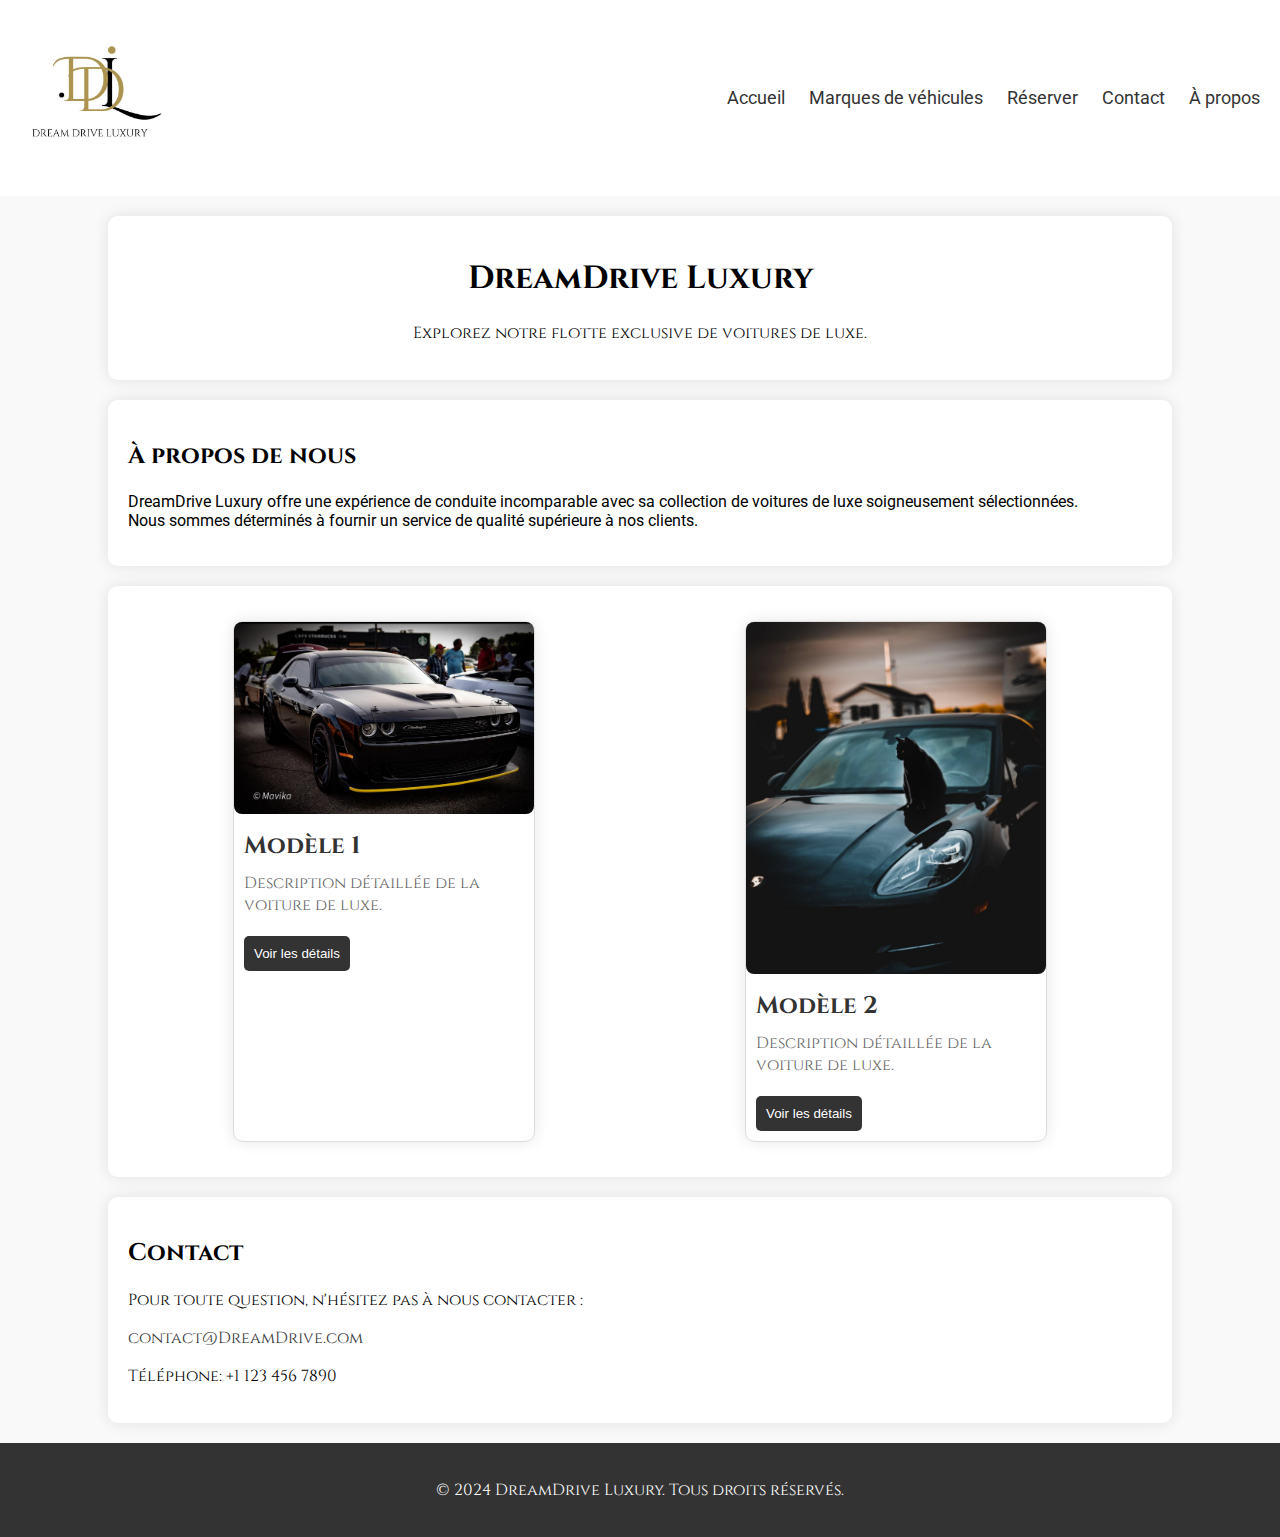
==== index.html @ fb0fb5c0 "update Header/ Menu et font" ====
<!DOCTYPE html>
<html lang="fr">
<head>
    <meta charset="UTF-8">
    <meta name="viewport" content="width=device-width, initial-scale=1.0">
    <link rel="preconnect" href="https://fonts.googleapis.com">
    <link rel="preconnect" href="https://fonts.gstatic.com" crossorigin>
    <link rel="preconnect" href="https://fonts.googleapis.com">
<link rel="preconnect" href="https://fonts.gstatic.com" crossorigin>
<link href="https://fonts.googleapis.com/css2?family=Cinzel:wght@400;600;700&family=Roboto:wght@100;300&display=swap" rel="stylesheet">
    <link rel="stylesheet" href="css/style.css" type="text/css">
    <title>DreamDriveLuxury</title>
    
</head>
<body>
    <header>
        <div class="logo">
            <a href="index.html">
                <img src="image/DREAM DRIVE.jpg" alt="DreamDrive Logo">
            </a>
        </div>
        <nav>
            <ul>
                <li><a href="index.html">Accueil</a></li>
                <li class="dropdown">
                    <a href="#">Marques de véhicules</a>
                    <div class="dropdown-content">
                        <a href="porsche.html">Porsche</a>
                        <!-- Ajoutez d'autres marques -->
                    </div>
                </li>
                <li><a href="reservation.html">Réserver</a></li>
                <li><a href="#contact">Contact</a></li>
                <li><a href="about.html">À propos</a></li>
            </ul>
        </nav>
    </header>
    <section id="intro">
        <div class="header-content">
            <h1>DreamDrive Luxury</h1>
            <p>Explorez notre flotte exclusive de voitures de luxe.</p>
        </div>
    </section>
    <section id="about">
        <h2>À propos de nous</h2>
        <p>DreamDrive Luxury offre une expérience de conduite incomparable avec sa collection de voitures de luxe soigneusement sélectionnées. <br/>
            Nous sommes déterminés à fournir un service de qualité supérieure à nos clients.</p>
    </section>
    <section id="cars">
        <article class="car">
            <img src="image/Capture d'écran 2024-01-03 160047.png" alt="Voiture de luxe 1">
            <h2>Modèle 1</h2>
            <p>Description détaillée de la voiture de luxe.</p>
            <button>Voir les détails</button>
        </article>

        <article class="car">
            <img src="image/Capture d'écran 2024-01-03 160103.png" alt="Voiture de luxe 2">
            <h2>Modèle 2</h2>
            <p>Description détaillée de la voiture de luxe.</p>
            <button>Voir les détails</button><!-- VOIR AVEC JAVASCRIPT avec l'écoute sur le bouton -->
        </article>
        <!-- Ajoutez autant de voiture que nécessaire -->
    </section>
    <section id="contact">
        <h2>Contact</h2>
        <p>Pour toute question, n'hésitez pas à nous contacter :</p>
        <a href="mailto:contact@DreamDrive.com">contact@DreamDrive.com</a>
        <p>Téléphone: +1 123 456 7890</p>
    </section>
    <footer>
        <p>&copy; 2024 DreamDrive Luxury. Tous droits réservés.</p>
    </footer>
    <script src="../js/script.js"></script>
</body>

</html>
---- css/style.css ----
body {
    font-family: 'Roboto', sans-serif;
    font-family: 'Cinzel', sans-serif;
    margin: 0;
    padding: 0;
    background-color: #f9f9f9;
}
/* LES LIENS */

a:hover {
    text-decoration: underline;
}
/* HEADER MENU */

header {
    background-color: #fff;
    display: flex;
    justify-content: space-between;
    align-items: center;
    padding: 20px;
}

.logo img {
    max-height: 150px;
}

nav {
    text-align: right;
}

nav ul {
    list-style: none;
    margin: 0;
    padding: 0;
}

nav ul li {
    display: inline-block;
    margin-left: 20px;
}

nav ul li a{
    font-family: 'Roboto';
    color: #333;
    font-size: large;
    text-decoration: none;
}

nav .dropdown {
    position: relative;
    display: inline-block;
}

nav .dropdown-content {
    display: none;
    position: absolute;
    min-width: 210px;
    box-shadow: 0 8px 16px rgba(0, 0, 0, 0.2);
    text-align: center;
    z-index: 1;
}

nav .dropdown:hover .dropdown-content {
    display: block;
}

.header-content {
 text-align: center;
}

/* CARD CARS */

#cars {
    display: flex;
    justify-content: space-around;
    flex-wrap: wrap;
    padding: 20px;
}

.car {
    max-width: 300px;
    margin: 15px;
    /*padding: 15px;*/
    border: 1px solid #ddd;
    border-radius: 10px;
    background-color: #fff;
    box-shadow: 0 0 15px rgba(0, 0, 0, 0.1);
}

.car img {
    max-width: 100%;
    border-radius: 8px;
}

.car h2 {
    color: #333;
    font-size: 1.5rem;
    margin: 10px;
}

.car p {
    color: #666;
    margin: 10px;
}

button {
    margin: 10px;
    background-color: #333;
    color: #fff;
    border: none;
    padding: 8px 15px;
    border-radius: 5px;
    cursor: pointer;
    transition: background-color 0.3s ease;
}

button:hover {
    background-color: #555;
}

section {
    max-width: 80%;
    margin: 20px auto;
    padding: 20px;
    background-color: #fff;
    border-radius: 10px;
    box-shadow: 0 0 15px rgba(0, 0, 0, 0.1);
}

/* ABOUT */

#about p {
    font-family:'Roboto';
}

/* CONTACT */

#contact a {
    text-decoration: none;
    color: #333;
}

/* RESERVATION FORMULAIRE */

#reservation {
    max-width: 800px;
    margin: 20px auto;
    padding: 20px;
    background-color: #fff;
    border-radius: 10px;
    box-shadow: 0 0 15px rgba(0, 0, 0, 0.1);
}

form {
    display: grid;
    grid-template-columns: repeat(2, 1fr);
    gap: 15px;
}

label {
    margin-top: 10px;
    display: block;
    font-weight: bold;
}

select,
input {
    width: 100%;
    padding: 8px;
    border: 1px solid #ddd;
    border-radius: 5px;
}

button {
    background-color: #333;
    color: #fff;
    border: none;
    padding: 10px;
    border-radius: 5px;
    cursor: pointer;
    transition: background-color 0.3s ease;
}

button:hover {
    background-color: #555;
}



footer {
    background-color: #333;
    color: #fff;
    text-align: center;
    padding: 20px 0px;
    bottom: 0;
    width: 100%;
}
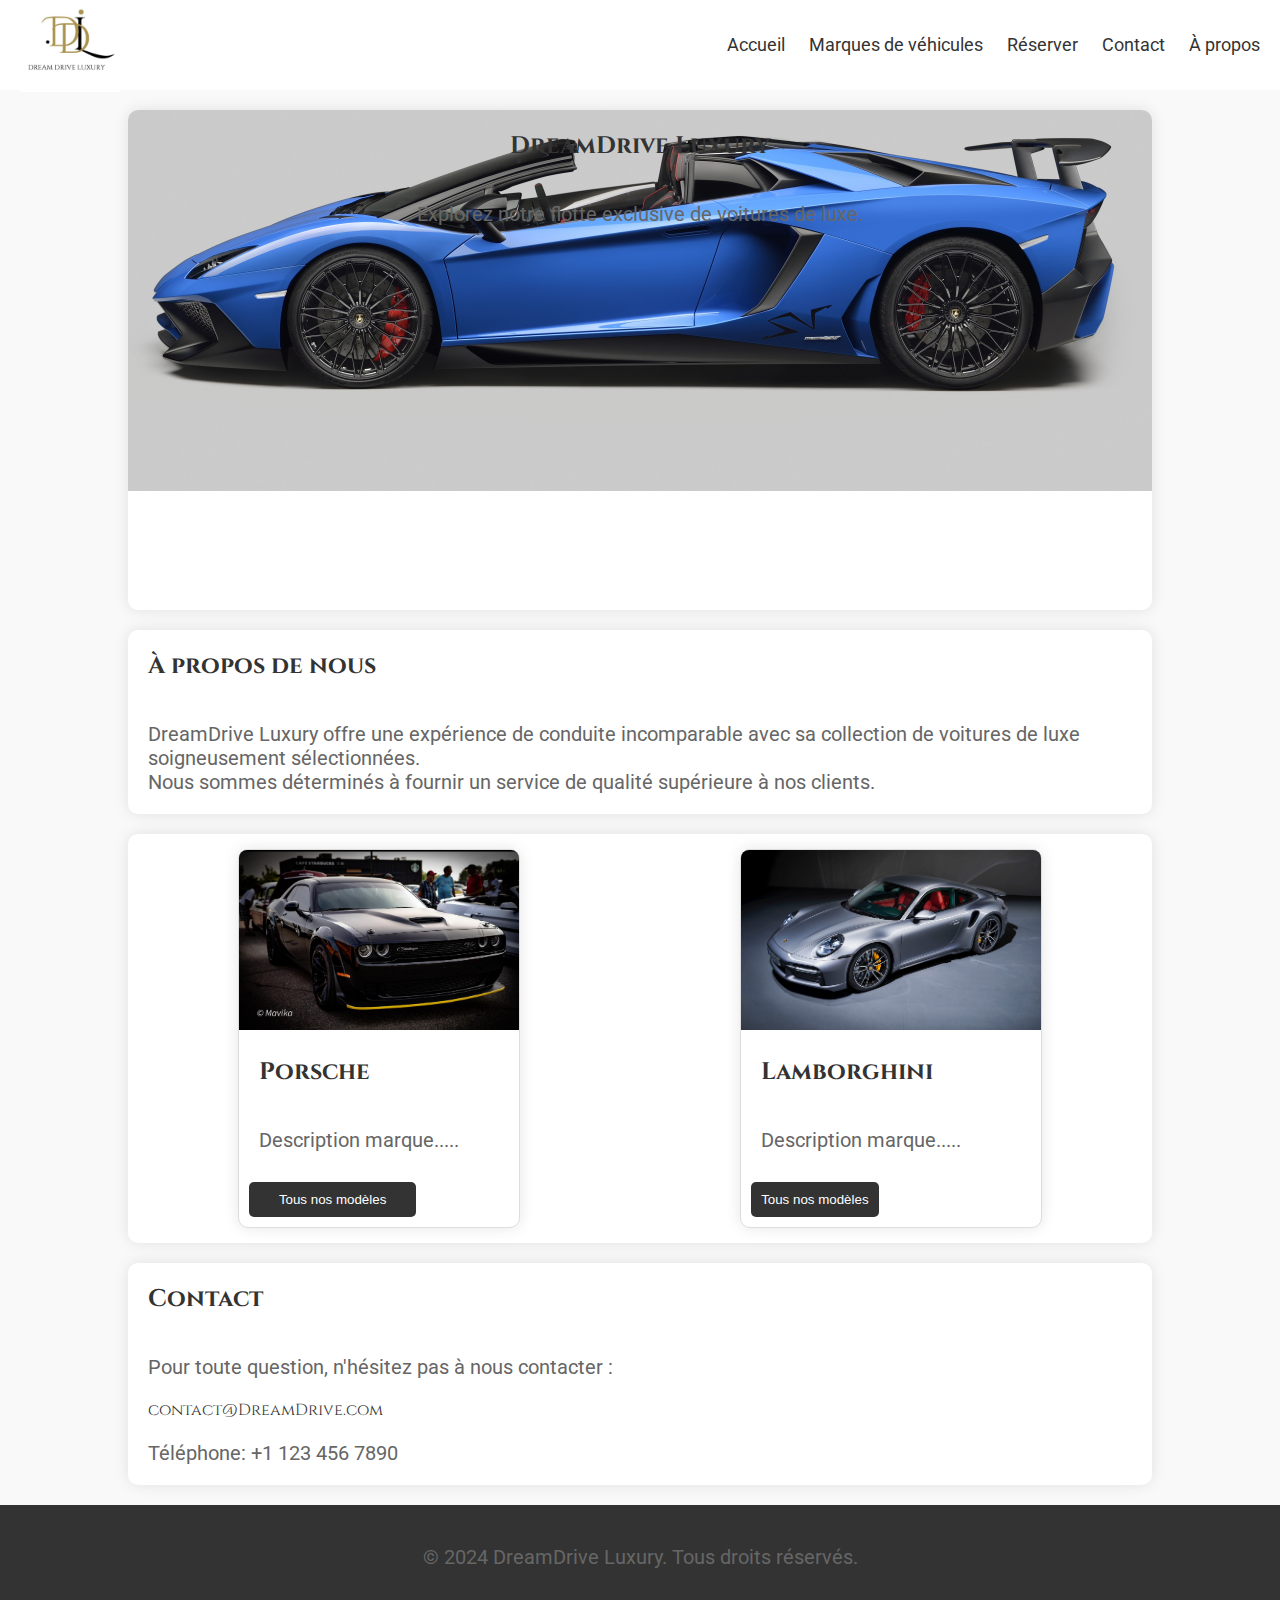
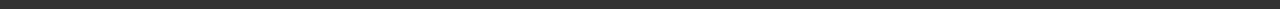
==== commit 8e5b31c9: "travel font/section intro/ page porsche /...photo" ====
--- a/index.html
+++ b/index.html
@@ -36,9 +36,11 @@
         </nav>
     </header>
     <section id="intro">
-        <div class="header-content">
+        <div class="intro-img" style="background-image: url(image/LAMBORGHINI.jpeg)">
+        <div class="intro-content">
             <h1>DreamDrive Luxury</h1>
             <p>Explorez notre flotte exclusive de voitures de luxe.</p>
+        </div>
         </div>
     </section>
     <section id="about">
@@ -49,18 +51,18 @@
     <section id="cars">
         <article class="car">
             <img src="image/Capture d'écran 2024-01-03 160047.png" alt="Voiture de luxe 1">
-            <h2>Modèle 1</h2>
-            <p>Description détaillée de la voiture de luxe.</p>
-            <button>Voir les détails</button>
+            <h2>Porsche</h2>
+            <p>Description marque.....</p>
+            <button><a href="porsche.html"> Tous nos modèles</a></button>
         </article>
 
         <article class="car">
-            <img src="image/Capture d'écran 2024-01-03 160103.png" alt="Voiture de luxe 2">
-            <h2>Modèle 2</h2>
-            <p>Description détaillée de la voiture de luxe.</p>
-            <button>Voir les détails</button><!-- VOIR AVEC JAVASCRIPT avec l'écoute sur le bouton -->
+            <img src="image/porsche1.jpeg" alt="Voiture de luxe 2">
+            <h2>Lamborghini</h2>
+            <p>Description marque.....</p>
+            <button> Tous nos modèles</button>
         </article>
-        <!-- Ajoutez autant de voiture que nécessaire -->
+        <!-- Ajouter autant de marques que nécessaire -->
     </section>
     <section id="contact">
         <h2>Contact</h2>
--- a/css/style.css
+++ b/css/style.css
@@ -1,10 +1,24 @@
 body {
-    font-family: 'Roboto', sans-serif;
-    font-family: 'Cinzel', sans-serif;
+    font-family: 'Cinzel','Roboto', sans-serif;
     margin: 0;
     padding: 0;
     background-color: #f9f9f9;
 }
+
+h1, h2, h3{
+    margin: 0px;
+    padding: 20px;
+    color: #333;
+    font-size: 1.5rem;
+}
+
+p{
+    font-family: 'Roboto', sans-serif;
+    padding: 20px;
+    margin: 0px;
+    color: #666;
+    font-size: 20px;
+}
 /* LES LIENS */
 
 a:hover {
@@ -18,10 +32,11 @@
     justify-content: space-between;
     align-items: center;
     padding: 20px;
+    height: 50px;
 }
 
 .logo img {
-    max-height: 150px;
+    max-height: 100px;
 }
 
 nav {
@@ -64,7 +79,31 @@
     display: block;
 }
 
-.header-content {
+section {
+    max-width: 80%;
+    margin: 20px auto;
+    background-color: #fff;
+    border-radius: 10px;
+    box-shadow: 0 0 15px rgba(0, 0, 0, 0.1);
+}
+
+section a {
+    padding: 20px;
+    margin: 0px;
+}
+.intro-img{
+    position: relative;
+    background-size: cover;
+    object-fit: cover;
+    width: 100%;
+    height: 500px;
+    background-position: center;
+    background-position-y: -195px;
+    border-radius: 10px;
+    background-repeat: no-repeat;
+
+}
+.intro-content {
  text-align: center;
 }
 
@@ -74,13 +113,11 @@
     display: flex;
     justify-content: space-around;
     flex-wrap: wrap;
-    padding: 20px;
 }
 
 .car {
     max-width: 300px;
     margin: 15px;
-    /*padding: 15px;*/
     border: 1px solid #ddd;
     border-radius: 10px;
     background-color: #fff;
@@ -89,18 +126,9 @@
 
 .car img {
     max-width: 100%;
-    border-radius: 8px;
-}
-
-.car h2 {
-    color: #333;
-    font-size: 1.5rem;
-    margin: 10px;
-}
-
-.car p {
-    color: #666;
-    margin: 10px;
+    object-fit: cover;
+    height: 180px;
+    border-radius: 8px 8px 0px 0px;
 }
 
 button {
@@ -113,25 +141,17 @@
     cursor: pointer;
     transition: background-color 0.3s ease;
 }
+button a{
+    text-decoration: none;
+    color: #fff;
+}
 
 button:hover {
     background-color: #555;
 }
 
-section {
-    max-width: 80%;
-    margin: 20px auto;
-    padding: 20px;
-    background-color: #fff;
-    border-radius: 10px;
-    box-shadow: 0 0 15px rgba(0, 0, 0, 0.1);
-}
-
 /* ABOUT */
 
-#about p {
-    font-family:'Roboto';
-}
 
 /* CONTACT */
 
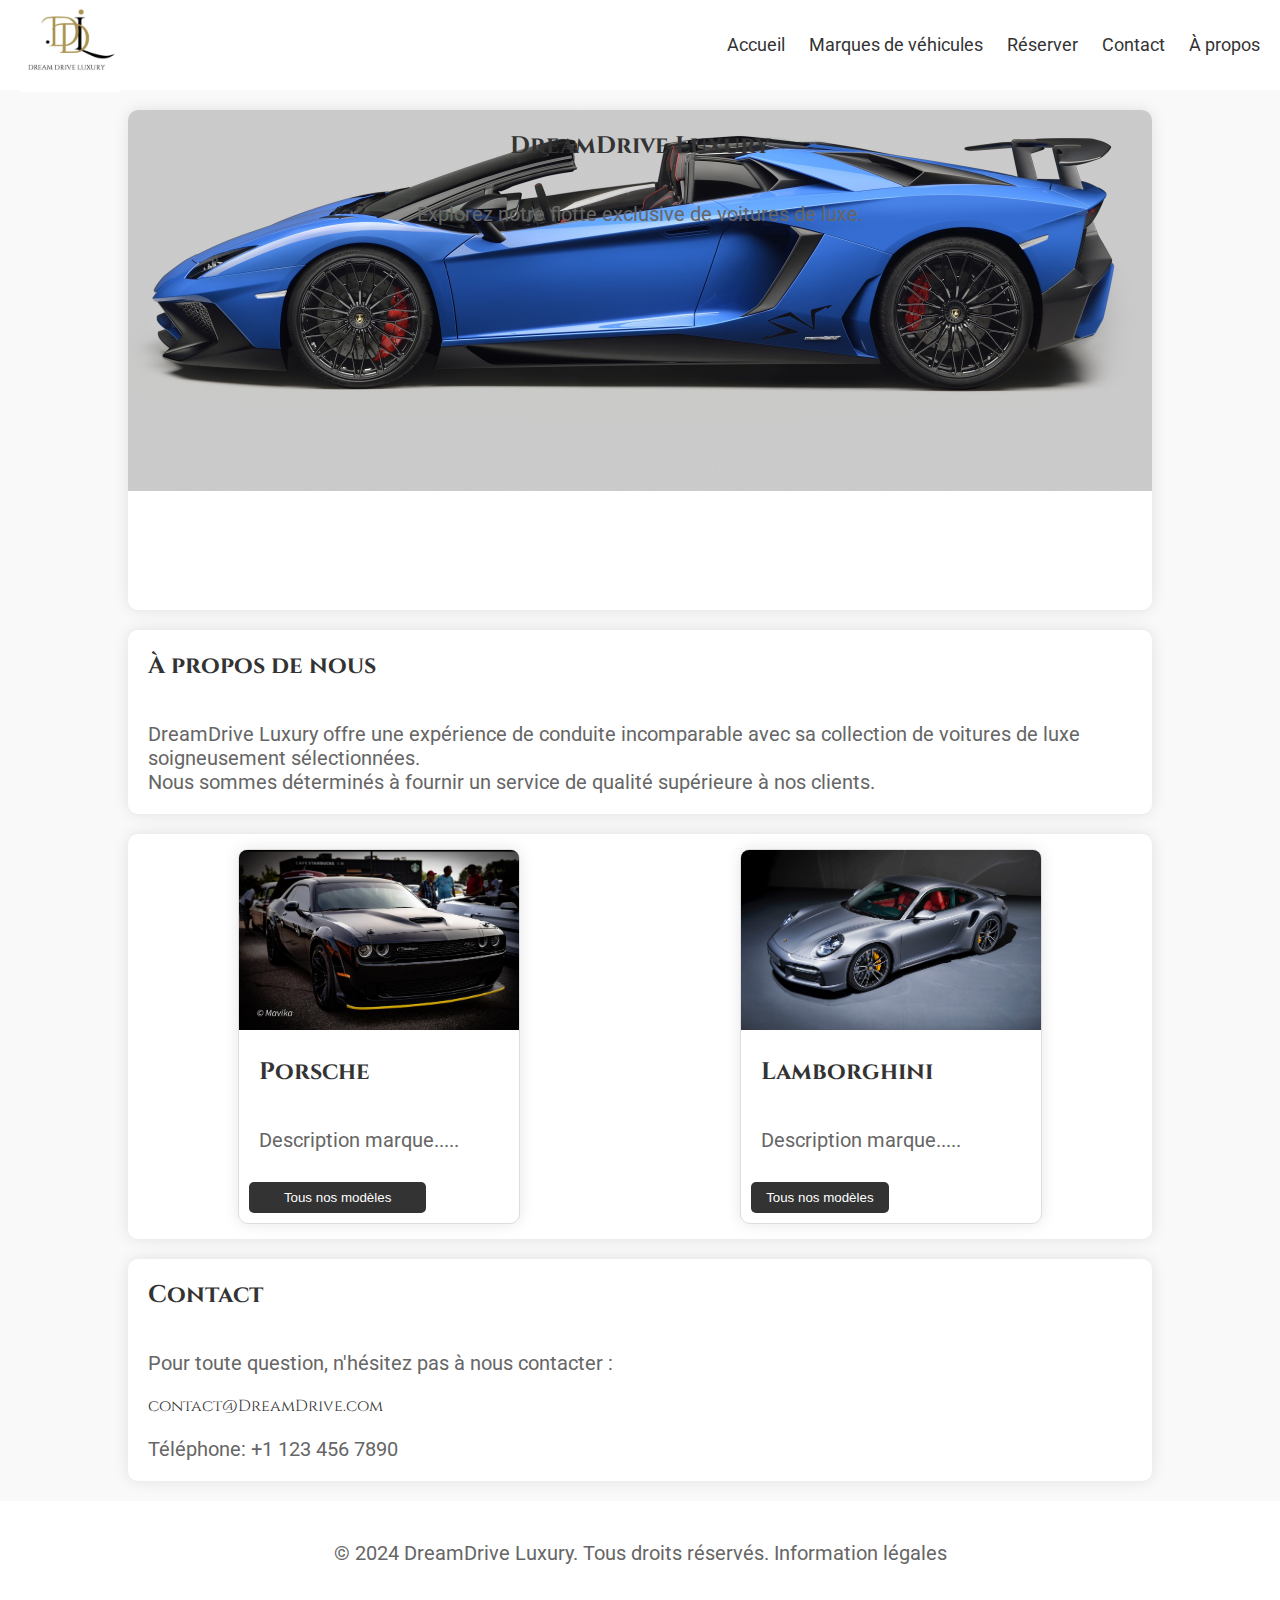
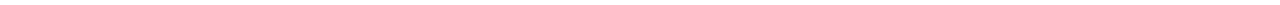
==== commit d4525413: "update footer/ page info légales/ page css card" ====
--- a/index.html
+++ b/index.html
@@ -6,11 +6,11 @@
     <link rel="preconnect" href="https://fonts.googleapis.com">
     <link rel="preconnect" href="https://fonts.gstatic.com" crossorigin>
     <link rel="preconnect" href="https://fonts.googleapis.com">
-<link rel="preconnect" href="https://fonts.gstatic.com" crossorigin>
-<link href="https://fonts.googleapis.com/css2?family=Cinzel:wght@400;600;700&family=Roboto:wght@100;300&display=swap" rel="stylesheet">
+    <link rel="preconnect" href="https://fonts.gstatic.com" crossorigin>
+    <link href="https://fonts.googleapis.com/css2?family=Cinzel:wght@400;600;700&family=Roboto:wght@100;300&display=swap" rel="stylesheet">
     <link rel="stylesheet" href="css/style.css" type="text/css">
+    <link rel="stylesheet" href="css/card-cars.css" type="text/css">
     <title>DreamDriveLuxury</title>
-    
 </head>
 <body>
     <header>
@@ -71,7 +71,9 @@
         <p>Téléphone: +1 123 456 7890</p>
     </section>
     <footer>
-        <p>&copy; 2024 DreamDrive Luxury. Tous droits réservés.</p>
+        <p>&copy; 2024 DreamDrive Luxury. Tous droits réservés.
+            <a href="information-légales.html">Information légales</a>
+        </p>
     </footer>
     <script src="../js/script.js"></script>
 </body>
--- a/css/style.css
+++ b/css/style.css
@@ -20,7 +20,10 @@
     font-size: 20px;
 }
 /* LES LIENS */
-
+a{
+    text-decoration: none;
+    color: #666;
+}
 a:hover {
     text-decoration: underline;
 }
@@ -107,52 +110,6 @@
  text-align: center;
 }
 
-/* CARD CARS */
-
-#cars {
-    display: flex;
-    justify-content: space-around;
-    flex-wrap: wrap;
-}
-
-.car {
-    max-width: 300px;
-    margin: 15px;
-    border: 1px solid #ddd;
-    border-radius: 10px;
-    background-color: #fff;
-    box-shadow: 0 0 15px rgba(0, 0, 0, 0.1);
-}
-
-.car img {
-    max-width: 100%;
-    object-fit: cover;
-    height: 180px;
-    border-radius: 8px 8px 0px 0px;
-}
-
-button {
-    margin: 10px;
-    background-color: #333;
-    color: #fff;
-    border: none;
-    padding: 8px 15px;
-    border-radius: 5px;
-    cursor: pointer;
-    transition: background-color 0.3s ease;
-}
-button a{
-    text-decoration: none;
-    color: #fff;
-}
-
-button:hover {
-    background-color: #555;
-}
-
-/* ABOUT */
-
-
 /* CONTACT */
 
 #contact a {
@@ -205,11 +162,8 @@
     background-color: #555;
 }
 
-
-
 footer {
-    background-color: #333;
-    color: #fff;
+    background-color: #fff;
     text-align: center;
     padding: 20px 0px;
     bottom: 0;
--- a/css/card-cars.css
+++ b/css/card-cars.css
@@ -0,0 +1,42 @@
+/* CARD CARS */
+
+#cars {
+    display: flex;
+    justify-content: space-around;
+    flex-wrap: wrap;
+}
+
+.car {
+    max-width: 300px;
+    margin: 15px;
+    border: 1px solid #ddd;
+    border-radius: 10px;
+    background-color: #fff;
+    box-shadow: 0 0 15px rgba(0, 0, 0, 0.1);
+}
+
+.car img {
+    max-width: 100%;
+    object-fit: cover;
+    height: 180px;
+    border-radius: 8px 8px 0px 0px;
+}
+
+button {
+    margin: 10px;
+    background-color: #333;
+    color: #fff;
+    border: none;
+    padding: 8px 15px;
+    border-radius: 5px;
+    cursor: pointer;
+    transition: background-color 0.3s ease;
+}
+button a{
+    text-decoration: none;
+    color: #fff;
+}
+
+button:hover {
+    background-color: #555;
+}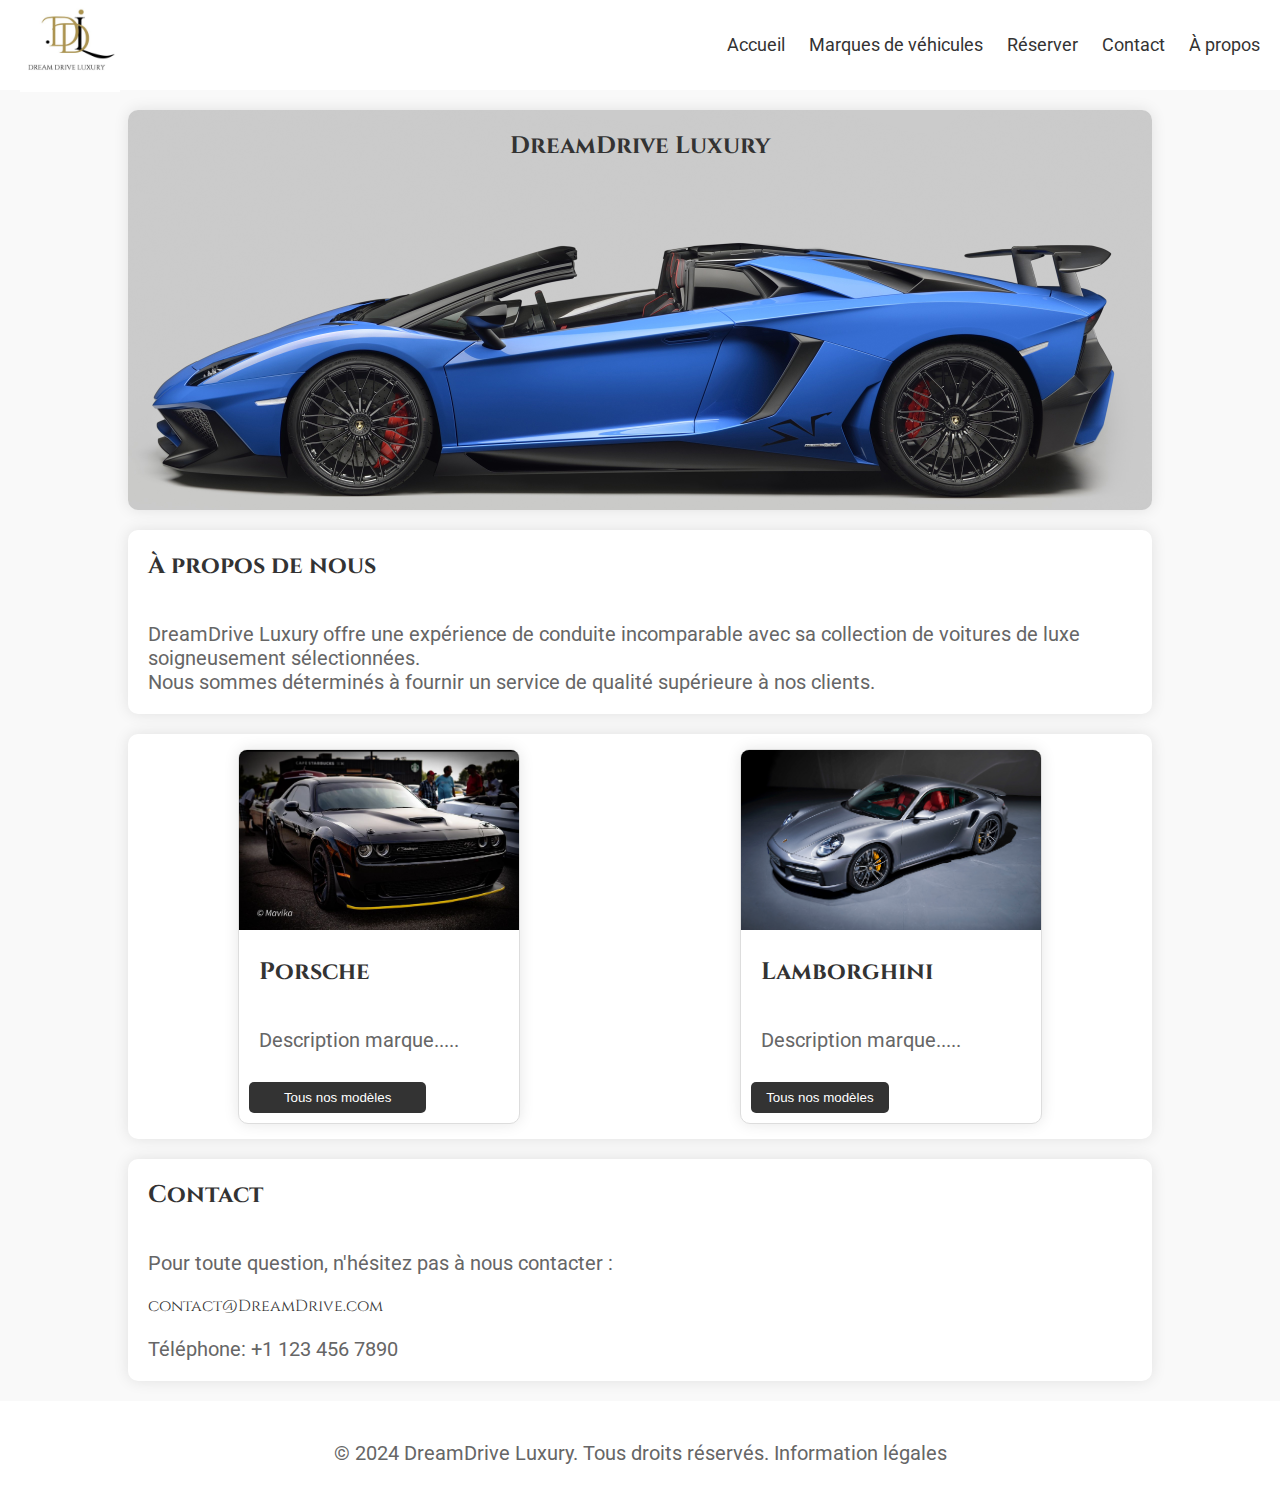
==== commit f80ec17a: "save modif img intro" ====
--- a/index.html
+++ b/index.html
@@ -39,7 +39,7 @@
         <div class="intro-img" style="background-image: url(image/LAMBORGHINI.jpeg)">
         <div class="intro-content">
             <h1>DreamDrive Luxury</h1>
-            <p>Explorez notre flotte exclusive de voitures de luxe.</p>
+            <!--<p>Explorez notre flotte exclusive de voitures de luxe.</p> -->
         </div>
         </div>
     </section>
--- a/css/style.css
+++ b/css/style.css
@@ -95,13 +95,14 @@
     margin: 0px;
 }
 .intro-img{
-    position: relative;
+    /* position: relative; */
+    /* background-size: cover; */
     background-size: cover;
     object-fit: cover;
     width: 100%;
-    height: 500px;
+    height: 400px;
     background-position: center;
-    background-position-y: -195px;
+    /* background-position-y: -195px; */
     border-radius: 10px;
     background-repeat: no-repeat;
 
@@ -115,37 +116,6 @@
 #contact a {
     text-decoration: none;
     color: #333;
-}
-
-/* RESERVATION FORMULAIRE */
-
-#reservation {
-    max-width: 800px;
-    margin: 20px auto;
-    padding: 20px;
-    background-color: #fff;
-    border-radius: 10px;
-    box-shadow: 0 0 15px rgba(0, 0, 0, 0.1);
-}
-
-form {
-    display: grid;
-    grid-template-columns: repeat(2, 1fr);
-    gap: 15px;
-}
-
-label {
-    margin-top: 10px;
-    display: block;
-    font-weight: bold;
-}
-
-select,
-input {
-    width: 100%;
-    padding: 8px;
-    border: 1px solid #ddd;
-    border-radius: 5px;
 }
 
 button {
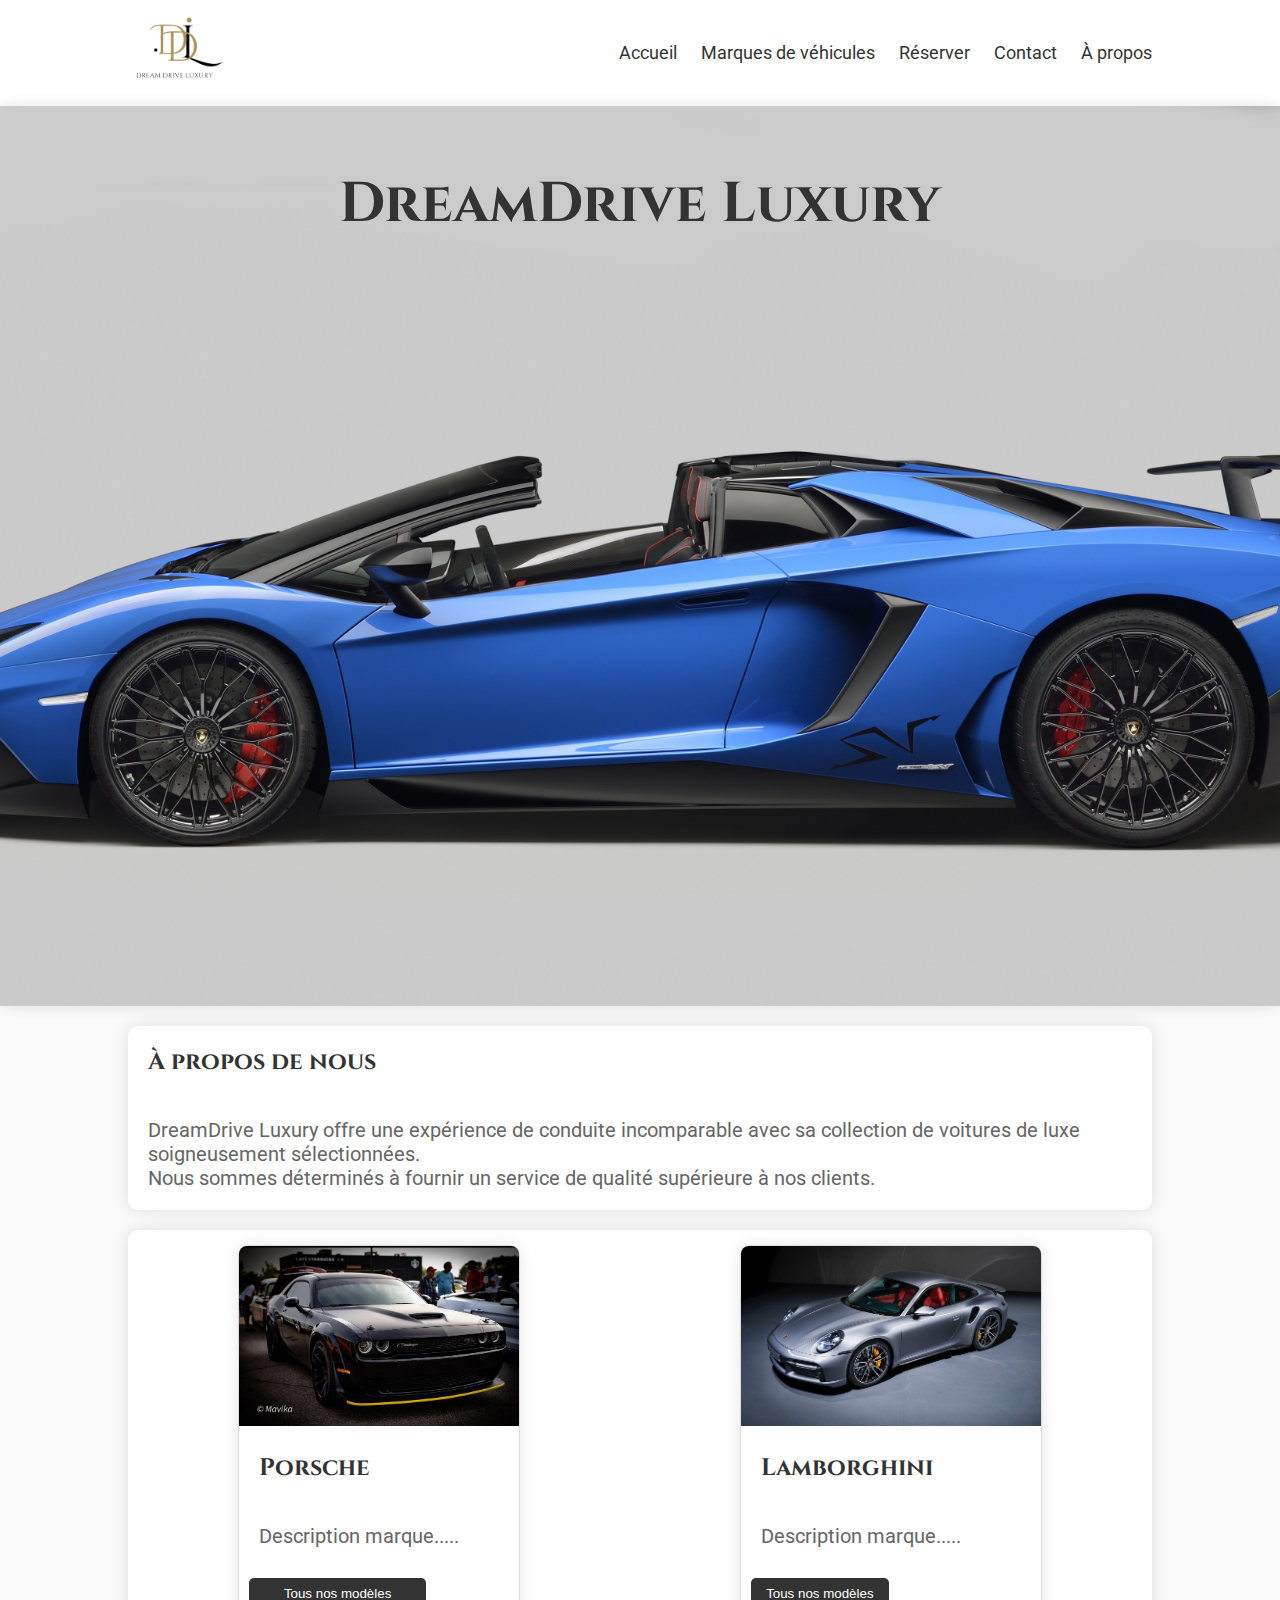
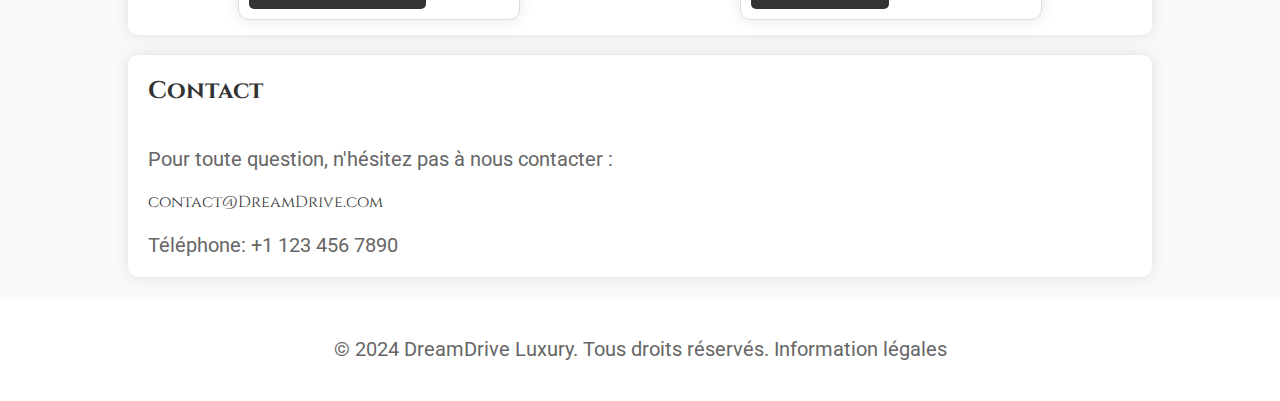
==== commit f9520778: "changement taille Menu/ image intro / fond du logo" ====
--- a/index.html
+++ b/index.html
@@ -14,33 +14,35 @@
 </head>
 <body>
     <header>
-        <div class="logo">
-            <a href="index.html">
-                <img src="image/DREAM DRIVE.jpg" alt="DreamDrive Logo">
-            </a>
+        <div class="header-content">
+            <div class="logo">
+                <a href="index.html">
+                    <img src="image/Logo.png" alt="Logo de DreamDrive">
+                </a>
+            </div>
+            <nav>
+                <ul>
+                    <li><a href="index.html">Accueil</a></li>
+                    <li class="dropdown">
+                        <a href="#">Marques de véhicules</a>
+                        <div class="dropdown-content">
+                            <a href="porsche.html">Porsche</a>
+                            <!-- Ajoutez d'autres marques -->
+                        </div>
+                    </li>
+                    <li><a href="reservation.html">Réserver</a></li>
+                    <li><a href="#contact">Contact</a></li>
+                    <li><a href="about.html">À propos</a></li>
+                </ul>
+            </nav>
         </div>
-        <nav>
-            <ul>
-                <li><a href="index.html">Accueil</a></li>
-                <li class="dropdown">
-                    <a href="#">Marques de véhicules</a>
-                    <div class="dropdown-content">
-                        <a href="porsche.html">Porsche</a>
-                        <!-- Ajoutez d'autres marques -->
-                    </div>
-                </li>
-                <li><a href="reservation.html">Réserver</a></li>
-                <li><a href="#contact">Contact</a></li>
-                <li><a href="about.html">À propos</a></li>
-            </ul>
-        </nav>
     </header>
     <section id="intro">
-        <div class="intro-img" style="background-image: url(image/LAMBORGHINI.jpeg)">
-        <div class="intro-content">
-            <h1>DreamDrive Luxury</h1>
-            <!--<p>Explorez notre flotte exclusive de voitures de luxe.</p> -->
-        </div>
+        <div class="intro-img" style="background-image: url(image/LAMBORGHINI.jpeg)" alt="">
+            <div class="intro-content">
+                <h1>DreamDrive Luxury</h1>
+                <!--<p>Explorez notre flotte exclusive de voitures de luxe.</p> -->
+            </div>
         </div>
     </section>
     <section id="about">
--- a/css/style.css
+++ b/css/style.css
@@ -31,11 +31,16 @@
 
 header {
     background-color: #fff;
+}
+
+.header-content{
     display: flex;
     justify-content: space-between;
     align-items: center;
-    padding: 20px;
-    height: 50px;
+    width: 80%;
+    margin-left: auto;
+    margin-right: auto;
+
 }
 
 .logo img {
@@ -82,6 +87,11 @@
     display: block;
 }
 
+#intro{
+    max-width: 100%;
+    margin-top: 0;
+}
+
 section {
     max-width: 80%;
     margin: 20px auto;
@@ -95,20 +105,22 @@
     margin: 0px;
 }
 .intro-img{
-    /* position: relative; */
-    /* background-size: cover; */
     background-size: cover;
     object-fit: cover;
     width: 100%;
-    height: 400px;
+    height: 100vh;
     background-position: center;
-    /* background-position-y: -195px; */
-    border-radius: 10px;
     background-repeat: no-repeat;
+}
 
+.intro-content h1{
+    font-size: 3.5em;
 }
+
 .intro-content {
  text-align: center;
+ position: relative;
+ top: 40px;
 }
 
 /* CONTACT */
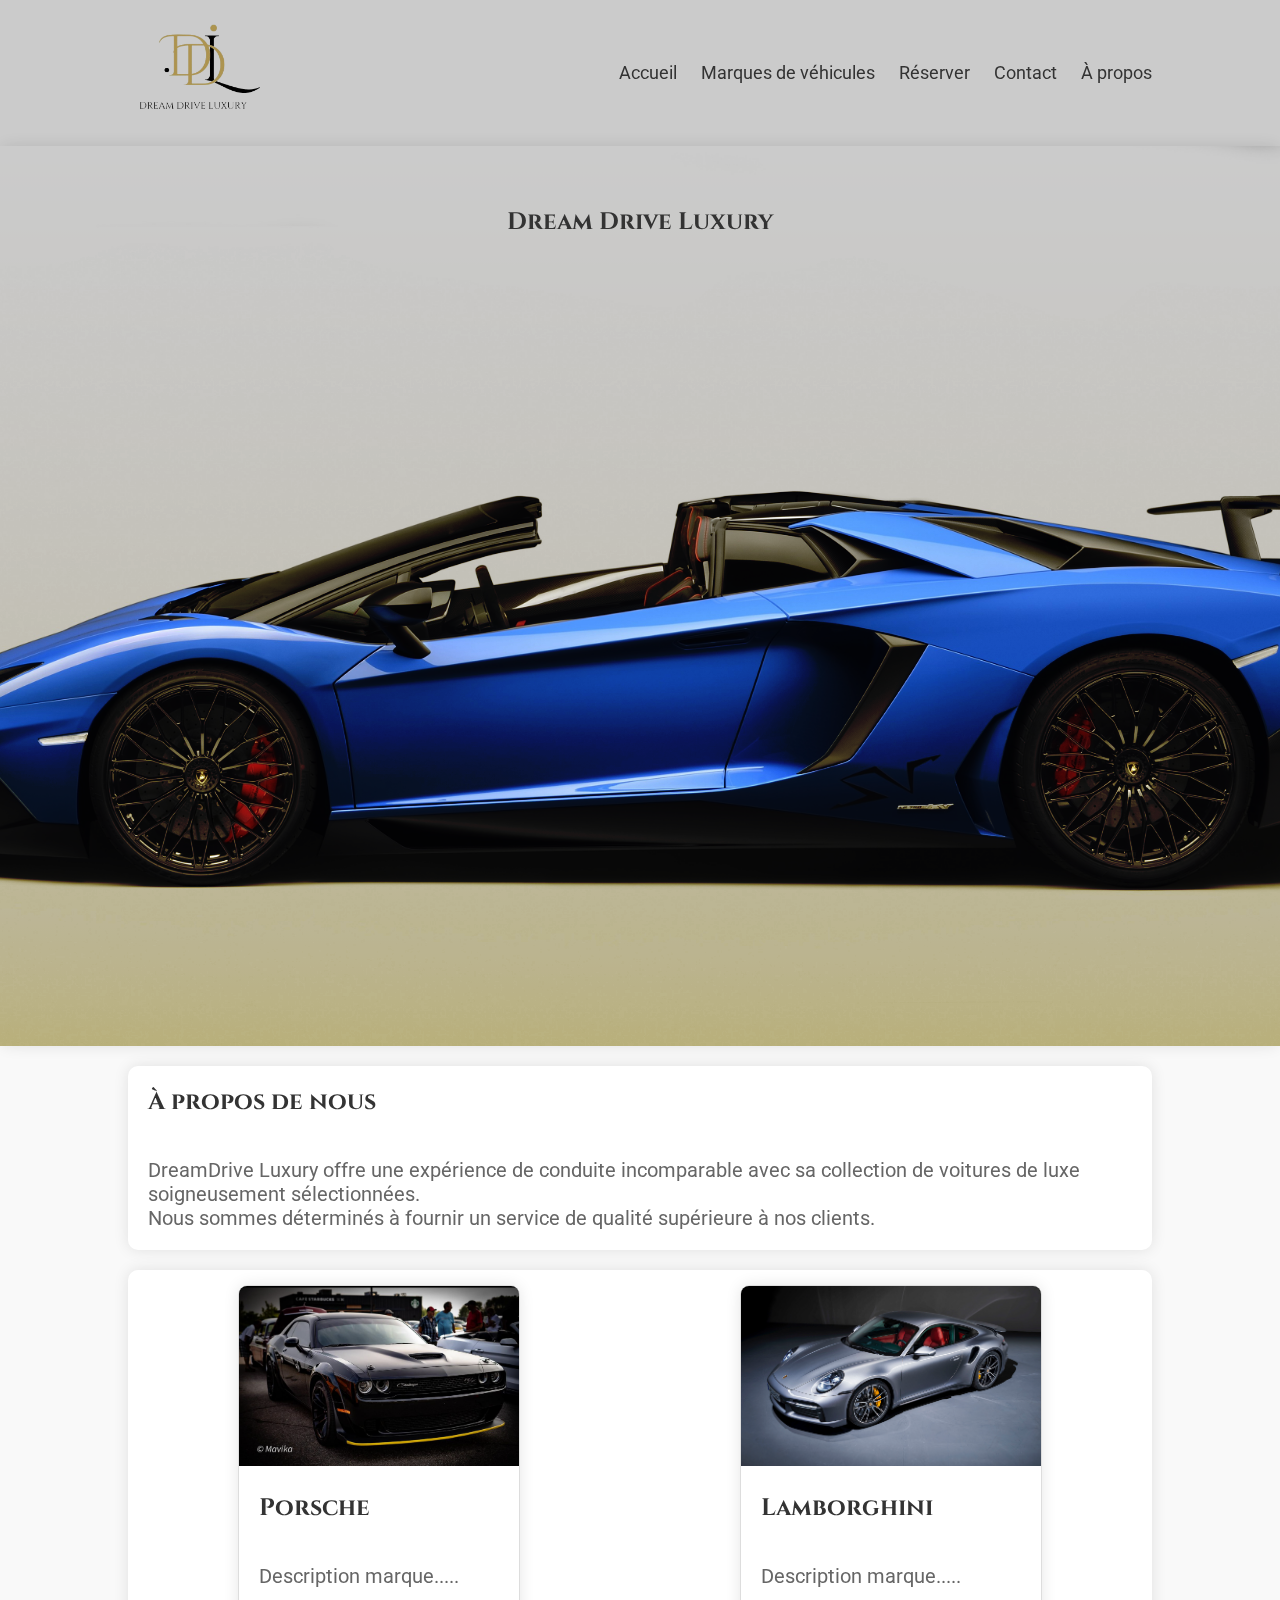
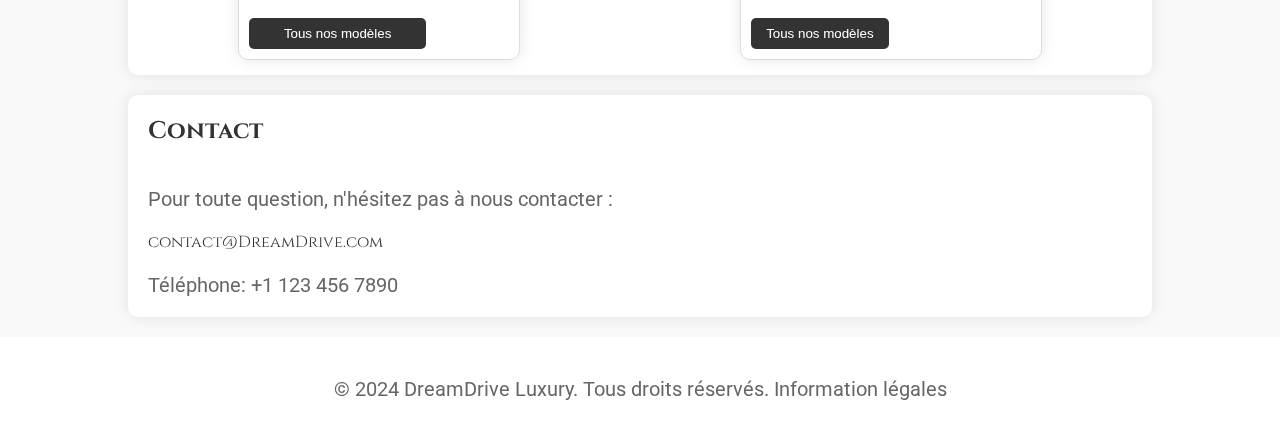
==== commit 70e7964a: "travail Première image" ====
--- a/index.html
+++ b/index.html
@@ -40,7 +40,7 @@
     <section id="intro">
         <div class="intro-img" style="background-image: url(image/LAMBORGHINI.jpeg)" alt="">
             <div class="intro-content">
-                <h1>DreamDrive Luxury</h1>
+                <h1>Dream Drive Luxury</h1>
                 <!--<p>Explorez notre flotte exclusive de voitures de luxe.</p> -->
             </div>
         </div>
--- a/css/style.css
+++ b/css/style.css
@@ -30,7 +30,8 @@
 /* HEADER MENU */
 
 header {
-    background-color: #fff;
+    /*background-color: #fff;*/
+    background-color: #CBCBCB;
 }
 
 .header-content{
@@ -44,7 +45,7 @@
 }
 
 .logo img {
-    max-height: 100px;
+    max-height: 140px;
 }
 
 nav {
@@ -87,11 +88,6 @@
     display: block;
 }
 
-#intro{
-    max-width: 100%;
-    margin-top: 0;
-}
-
 section {
     max-width: 80%;
     margin: 20px auto;
@@ -104,26 +100,40 @@
     padding: 20px;
     margin: 0px;
 }
-.intro-img{
+
+#intro {
+    max-width: 100%;
+    margin-top: 0;
+    position: relative;
+}
+
+.intro-img {
     background-size: cover;
-    object-fit: cover;
+    background-position: center;
+    background-repeat: no-repeat;
     width: 100%;
     height: 100vh;
-    background-position: center;
-    background-repeat: no-repeat;
-}
-
-.intro-content h1{
-    font-size: 3.5em;
 }
 
 .intro-content {
- text-align: center;
- position: relative;
- top: 40px;
+    text-align: center;
+    position: relative;
+    top: 40px;
+    z-index: 1; /* LE contenu au dessus */
+    font-size: 1.5em;
 }
 
-/* CONTACT */
+.intro-img::before {
+    content: "";
+    position: absolute;
+    top: 0;
+    left: 0;
+    width: 100%;
+    height: 100%;
+    mix-blend-mode: color-burn;
+    background: linear-gradient(0deg, #ad9551, white);
+    opacity: 0.7; /* Opacité*/
+}
 
 #contact a {
     text-decoration: none;
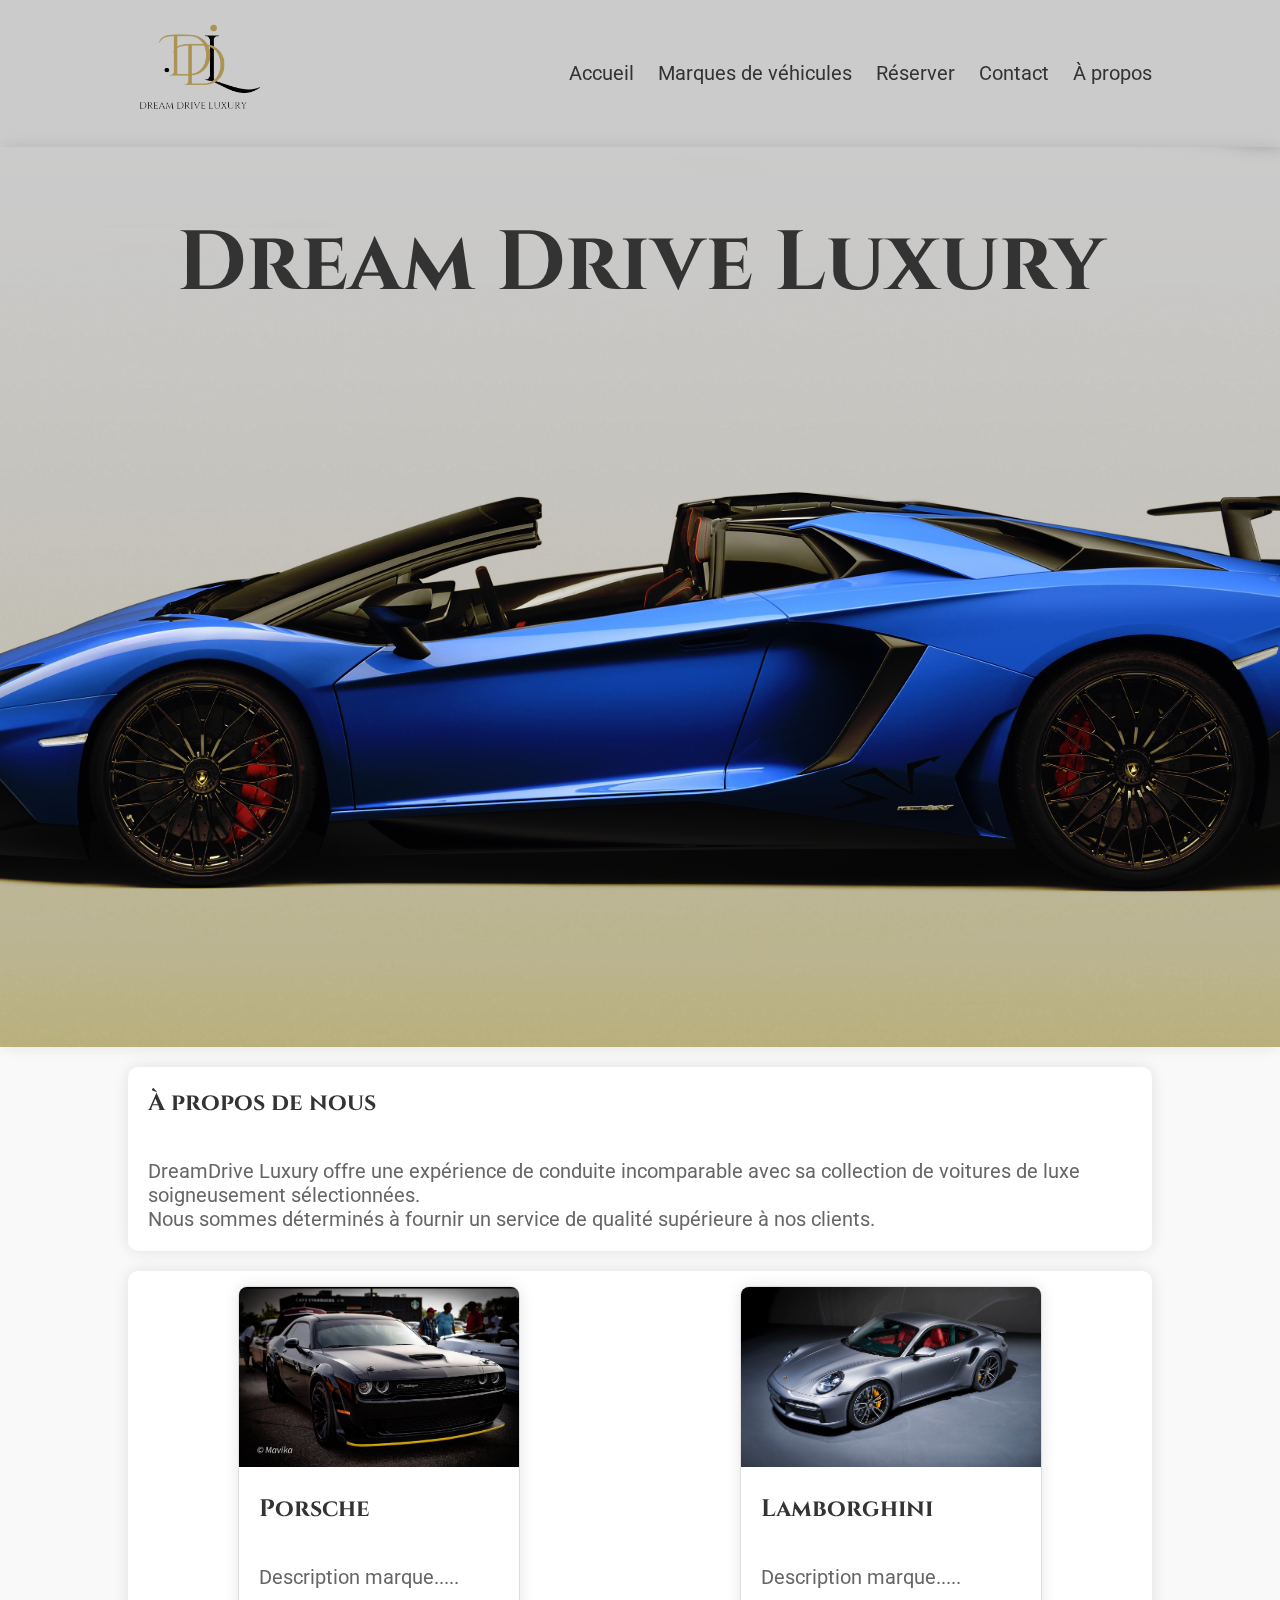
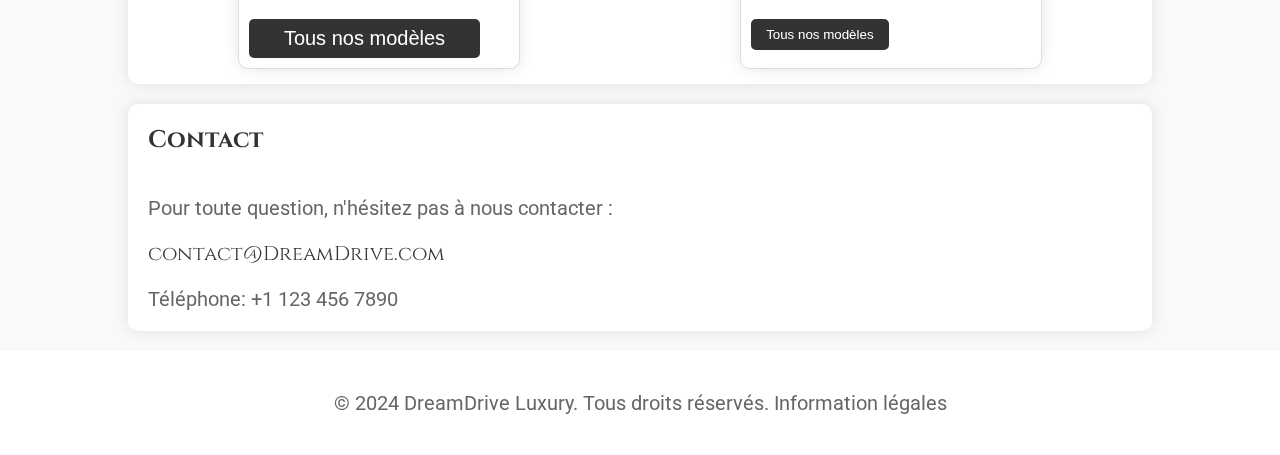
==== commit ada4baa2: "la misere jv" ====
--- a/index.html
+++ b/index.html
@@ -77,7 +77,7 @@
             <a href="information-légales.html">Information légales</a>
         </p>
     </footer>
-    <script src="../js/script.js"></script>
+    <script src="/js/script.js"></script>
 </body>
 
 </html>--- a/css/style.css
+++ b/css/style.css
@@ -23,6 +23,7 @@
 a{
     text-decoration: none;
     color: #666;
+    font-size: 20px;
 }
 a:hover {
     text-decoration: underline;
@@ -66,7 +67,7 @@
 nav ul li a{
     font-family: 'Roboto';
     color: #333;
-    font-size: large;
+    /*font-size: large;*/
     text-decoration: none;
 }
 
@@ -106,6 +107,11 @@
     margin-top: 0;
     position: relative;
 }
+
+#intro h1{
+    font-size: 3.5em;
+}
+
 
 .intro-img {
     background-size: cover;
--- a/css/card-cars.css
+++ b/css/card-cars.css
@@ -1,4 +1,5 @@
 /* CARD CARS */
+
 
 #cars {
     display: flex;
@@ -39,4 +40,10 @@
 
 button:hover {
     background-color: #555;
-}+}
+
+.carDetailContainer {
+    display: none;
+    transition: max-height 0.3s ease;
+    padding: 20px;
+}
